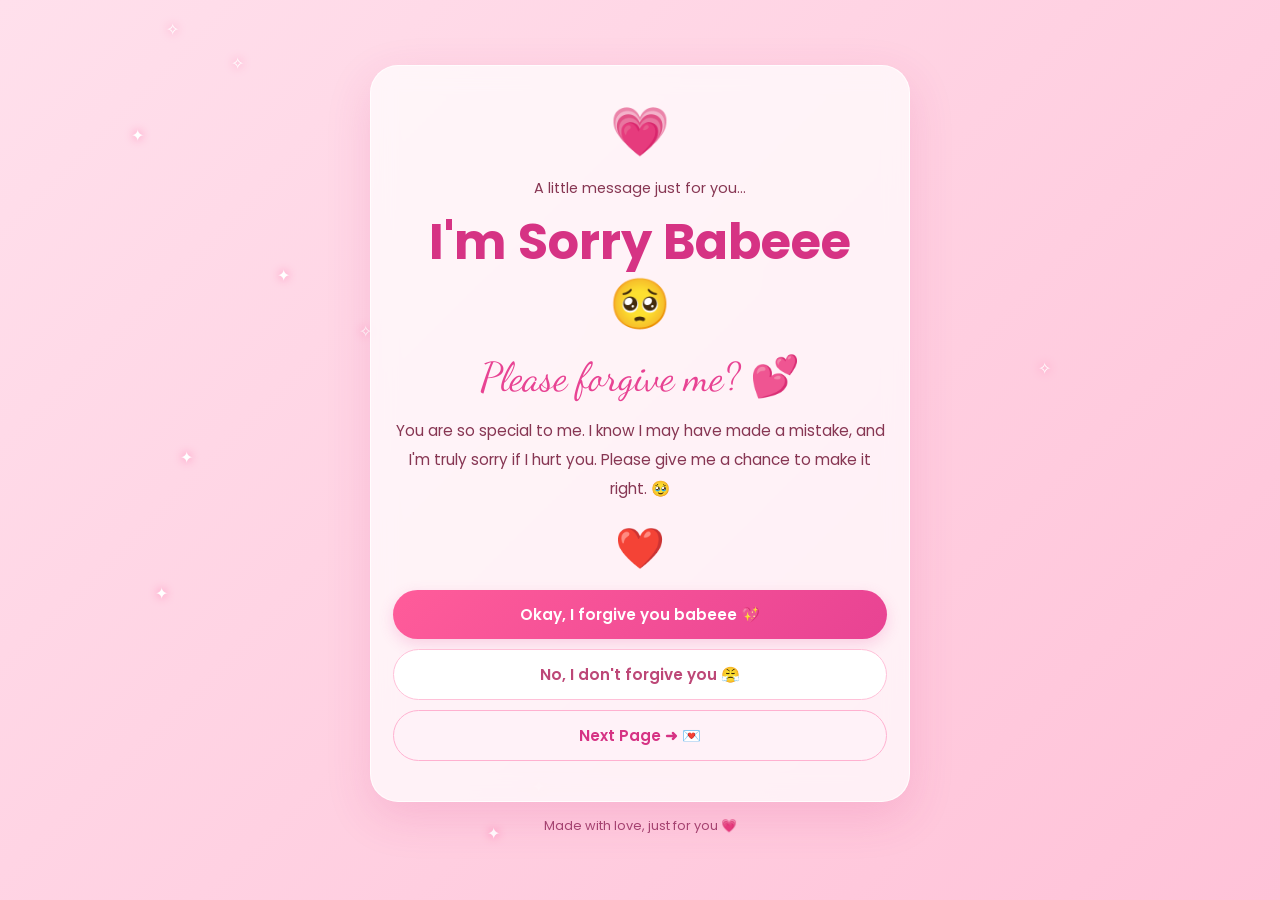
==== index.html @ 658271aa "Add files via upload" ====
<!DOCTYPE html>
<html lang="en">
<head>
    <meta charset="UTF-8">
    <meta name="viewport" content="width=device-width, initial-scale=1.0">
    <title>I'm Sorry Babeee 💗</title>
    <link rel="stylesheet" href="style.css">
</head>
<body>

    <main class="container">
        <section class="card page-content">

            <div class="top-heart">💗</div>

            <p class="small-text">A little message just for you...</p>

            <h1>I'm Sorry Babeee 🥺</h1>

            <p class="love-text">Please forgive me? 💕</p>

            <p class="message">
                You are so special to me.
                I know I may have made a mistake,
                and I'm truly sorry if I hurt you.
                Please give me a chance to make it right. 🥹
            </p>

            <div class="big-heart">❤️</div>

            <!-- OPTION 1 -->
            <button id="yesBtn" class="yes-btn">
                Okay, I forgive you babeee 💖
            </button>

            <!-- OPTION 2 -->
            <button id="noBtn" class="no-btn">
                No, I don't forgive you 😤
            </button>

            <!-- FORGIVEN MESSAGE -->
            <div id="yesMessage" class="result-message" hidden>
                <h2>YAYYYY! 🥹💗</h2>
                <p>Thank you, babeee! Sending you the biggest hug! 🤗</p>
                <p>I promise I'll try to do better. 💕</p>
                <div class="result-emoji">😘💋💖</div>
            </div>

            <a class="btn back-link" href="page2.html">
                Next Page ➜ 💌
            </a>

        </section>

        <footer>Made with love, just for you 💗</footer>
    </main>


    <!-- POPUP FOR THE NO BUTTON -->
    <div id="sorryModal" class="modal" hidden>
        <div class="modal-box">

            <button id="closeModal" class="close-btn"
                    aria-label="Close popup">×</button>

            <div class="modal-heart">🥺💗</div>

            <h2>Waittt babeee! 😭</h2>

            <p class="popup-text">
                Please don't say nooo! 🥹💕
                <br>
                Look at these memories...
                I just want to see you smile again.
            </p>

            <!-- PHOTO 1: CHANGE THIS FILE NAME -->
            <img
                class="popup-photo"
                src="images/photo1.jpg"
                alt="Our special memory"
            >

            <p class="popup-caption">
                One of my favourite memories with you 💖
            </p>

            
            <p class="popup-text">
                You're important to me, babeee.
                I'm sorry, and whenever you're ready,
                I'd love to make things right. 💌
            </p>

            <button id="tryAgainBtn" class="yes-btn">
                Okay, let me think 🥺💗
            </button>

            <button id="closeBtn" class="no-popup-btn">
                Close popup
            </button>

        </div>
    </div>

    <script src="script.js"></script>
</body>
</html>
---- style.css ----
@import url('https://fonts.googleapis.com/css2?family=Poppins:wght@400;500;600;700;800&family=Dancing+Script:wght@500;600;700&display=swap');

* {
    margin: 0;
    padding: 0;
    box-sizing: border-box;
}

[hidden] {
    display: none !important;
}

body {
    min-height: 100vh;
    font-family: 'Poppins', sans-serif;
    color: #873653;
    background: linear-gradient(135deg, #ffe0ec, #ffc2d8, #fff0f5, #ffd6e7);
    background-size: 300% 300%;
    animation: pinkGlow 12s ease infinite;
    overflow-x: hidden;
}

@keyframes pinkGlow {
    0%, 100% { background-position: 0% 50%; }
    50% { background-position: 100% 50%; }
}

.container {
    min-height: 100vh;
    display: flex;
    flex-direction: column;
    align-items: center;
    justify-content: center;
    padding: 25px 15px;
    text-align: center;
}

.card {
    width: 100%;
    max-width: 540px;
    padding: 30px 22px;
    border: 1px solid rgba(255,255,255,.8);
    border-radius: 28px;
    background: rgba(255,255,255,.72);
    box-shadow: 0 15px 45px rgba(214,51,132,.16);
    backdrop-filter: blur(12px);
    position: relative;
    z-index: 2;
}

.top-heart {
    font-size: 48px;
    animation: heartbeat 1.4s infinite;
}

@keyframes heartbeat {
    0%, 100% { transform: scale(1); }
    50% { transform: scale(1.15); }
}

.small-text {
    margin: 10px 0;
    font-size: .9rem;
}

h1 {
    font-size: clamp(2rem, 7vw, 3.1rem);
    line-height: 1.25;
    color: #d63384;
    margin: 12px 0 18px;
}

h2 {
    color: #d63384;
    font-size: 1.6rem;
    margin-bottom: 12px;
}

.love-text {
    font-family: 'Dancing Script', cursive;
    font-size: clamp(1.8rem, 6vw, 2.5rem);
    color: #e84393;
    margin: 15px 0;
}

.message {
    font-size: .96rem;
    line-height: 1.9;
    margin: 15px 0;
}

.big-heart {
    font-size: 40px;
    margin: 12px 0;
    animation: heartbeat 1.3s infinite;
}

button, .btn {
    display: flex;
    justify-content: center;
    align-items: center;
    width: 100%;
    min-height: 48px;
    padding: 13px 16px;
    margin: 10px 0;
    border: none;
    border-radius: 50px;
    font: 600 .95rem 'Poppins', sans-serif;
    text-decoration: none;
    cursor: pointer;
    transition: transform .2s, box-shadow .2s;
    -webkit-tap-highlight-color: transparent;
}

button:hover, .btn:hover {
    transform: translateY(-2px);
    box-shadow: 0 7px 20px rgba(214,51,132,.22);
}

.yes-btn {
    color: white;
    background: linear-gradient(135deg, #ff5c9a, #e84393);
    box-shadow: 0 5px 15px rgba(232,67,147,.2);
}

.no-btn {
    color: #bd4777;
    background: #fff;
    border: 1px solid #ffc0d8;
}

.btn {
    color: #d63384;
    background: #fff2f8;
    border: 1px solid #ffb1d0;
}

.result-message {
    margin-top: 20px;
    padding: 18px;
    border-radius: 20px;
    background: #fff0f7;
    animation: fadeIn .4s ease;
}

.result-message p {
    line-height: 1.8;
    margin: 8px 0;
}

.result-emoji {
    font-size: 32px;
    margin-top: 10px;
}

.modal {
    position: fixed;
    inset: 0;
    z-index: 100;
    display: flex;
    align-items: center;
    justify-content: center;
    padding: 16px;
    background: rgba(85, 30, 56, .62);
    overflow-y: auto;
    animation: fadeIn .25s ease;
}

.modal-box {
    position: relative;
    width: 100%;
    max-width: 440px;
    max-height: 90vh;
    overflow-y: auto;
    padding: 25px 20px;
    border-radius: 26px;
    text-align: center;
    background: linear-gradient(160deg, #fff8fc, #ffe5f0);
    box-shadow: 0 15px 60px rgba(0,0,0,.2);
    animation: popupIn .35s ease;
}

@keyframes popupIn {
    from {
        opacity: 0;
        transform: scale(.85) translateY(15px);
    }
    to {
        opacity: 1;
        transform: scale(1) translateY(0);
    }
}

@keyframes fadeIn {
    from { opacity: 0; }
    to { opacity: 1; }
}

.modal-heart {
    font-size: 40px;
    margin: 8px 0;
}

.popup-text {
    font-size: .93rem;
    line-height: 1.8;
    margin: 12px 0;
}

.popup-photo {
    display: block;
    width: 100%;
    max-height: 270px;
    object-fit: contain;
    background: #ffe6f0;
    border: 3px solid white;
    border-radius: 18px;
    box-shadow: 0 5px 18px rgba(214,51,132,.15);
    margin: 15px auto 8px;
}


.popup-caption {
    font-family: 'Dancing Script', cursive;
    font-size: 1.45rem;
    color: #d63384;
    margin: 10px 0;
}

.close-btn {
    position: sticky;
    top: 0;
    float: right;
    width: 38px;
    min-height: 38px;
    height: 38px;
    padding: 0;
    margin: -8px -5px 0 0;
    border-radius: 50%;
    background: #ffd8e8;
    color: #a52b60;
    font-size: 27px;
    line-height: 1;
}

.no-popup-btn {
    background: white;
    border: 1px solid #ffc0d8;
    color: #bd4777;
}

footer {
    padding: 15px 8px 0;
    color: #a34470;
    font-size: .8rem;
}

.floating-heart, .sparkle {
    position: fixed;
    z-index: 1;
    pointer-events: none;
    user-select: none;
}

.floating-heart {
    bottom: -45px;
    opacity: 0;
    animation: floatUp 9s linear infinite;
}

@keyframes floatUp {
    0% { transform: translateY(0) rotate(0); opacity: 0; }
    12%, 85% { opacity: .7; }
    100% { transform: translateY(-115vh) rotate(360deg); opacity: 0; }
}

.sparkle {
    color: white;
    text-shadow: 0 0 10px #ff69a6;
    animation: twinkle 2s ease-in-out infinite;
}

@keyframes twinkle {
    0%, 100% { opacity: .25; transform: scale(.7); }
    50% { opacity: 1; transform: scale(1.2); }
}

@media (max-width: 480px) {
    .card {
        padding: 25px 17px;
        border-radius: 23px;
    }

    .modal-box {
        padding: 22px 15px;
    }

    .popup-photo {
        max-height: 230px;
    }

    .message {
        font-size: .91rem;
    }
}

@media (prefers-reduced-motion: reduce) {
    *, *::before, *::after {
        animation-duration: .01ms !important;
        animation-iteration-count: 1 !important;
        transition-duration: .01ms !important;
    }
}
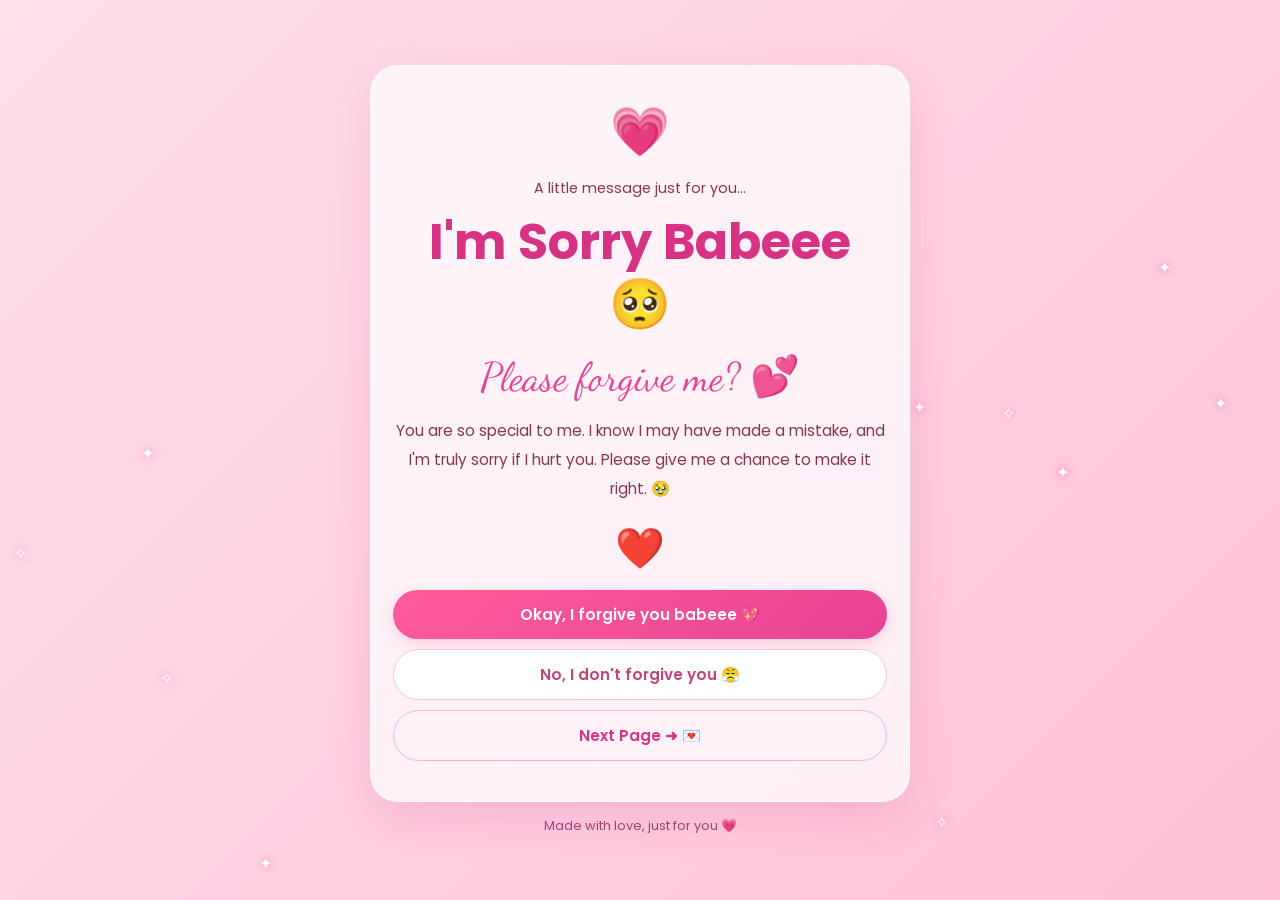
==== commit 0943b8cd: "Fix HTML encoding issues and update image source" ====
--- a/index.html
+++ b/index.html
@@ -76,11 +76,11 @@
             </p>
 
             <!-- PHOTO 1: CHANGE THIS FILE NAME -->
-            <img
-                class="popup-photo"
-                src="images/photo1.jpg"
-                alt="Our special memory"
-            >
+          <img
+    class="popup-photo"
+    src="kr de naaa.jpg"
+    alt="Our special memory"
+>
 
             <p class="popup-caption">
                 One of my favourite memories with you 💖
